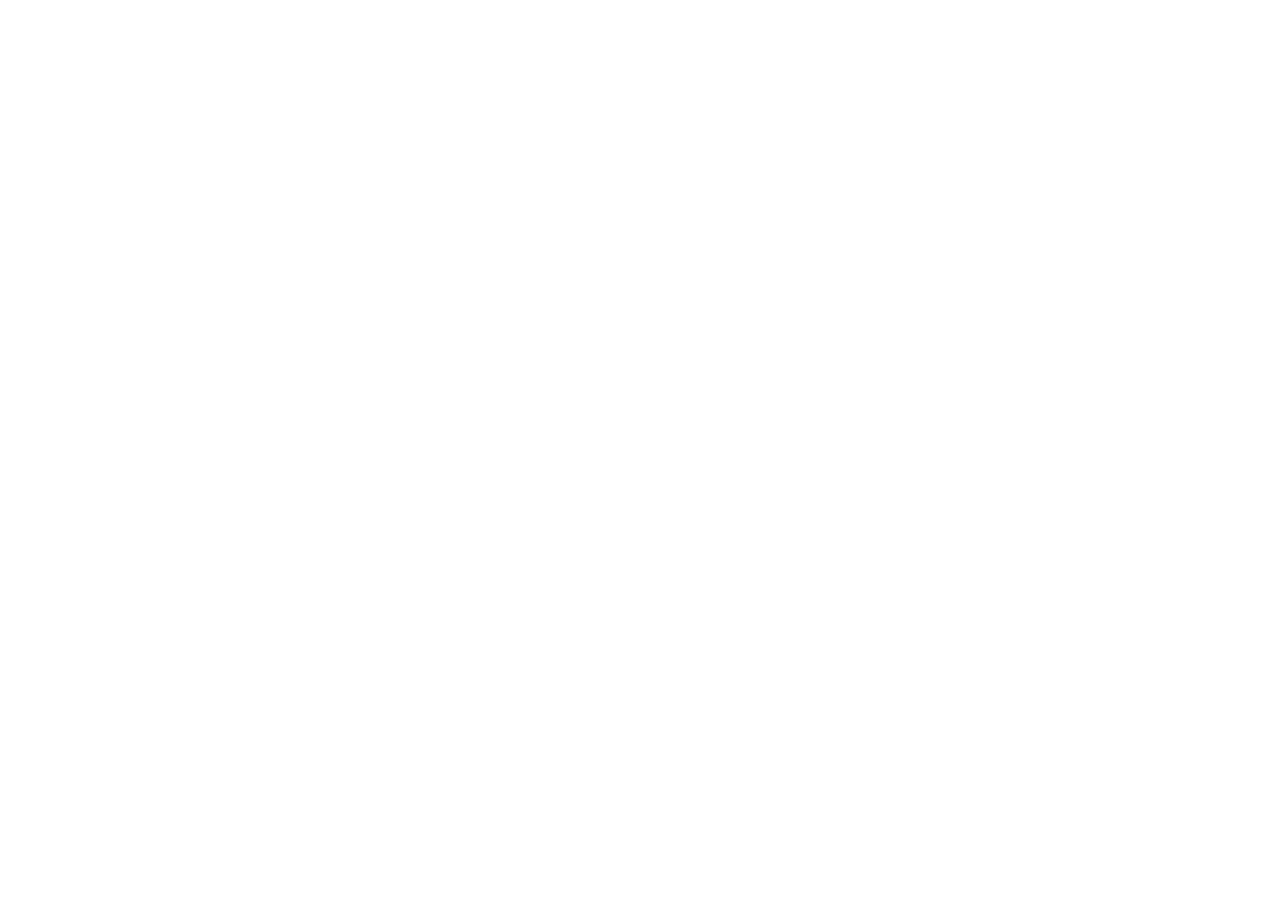
==== index.html @ 2ef1bab8 "refactor: added html, css file and assets folder Fri, Sep 15, 2023  1:22:46 PM" ====
<!DOCTYPE html>
<html lang="en">
<head>
  <meta charset="UTF-8">
  <meta name="viewport" content="width=device-width, initial-scale=1.0">
  <title>CSS meme-slider</title>
  <link rel="stylesheet" href="style.css">
</head>
<body>
  
</body>
</html>
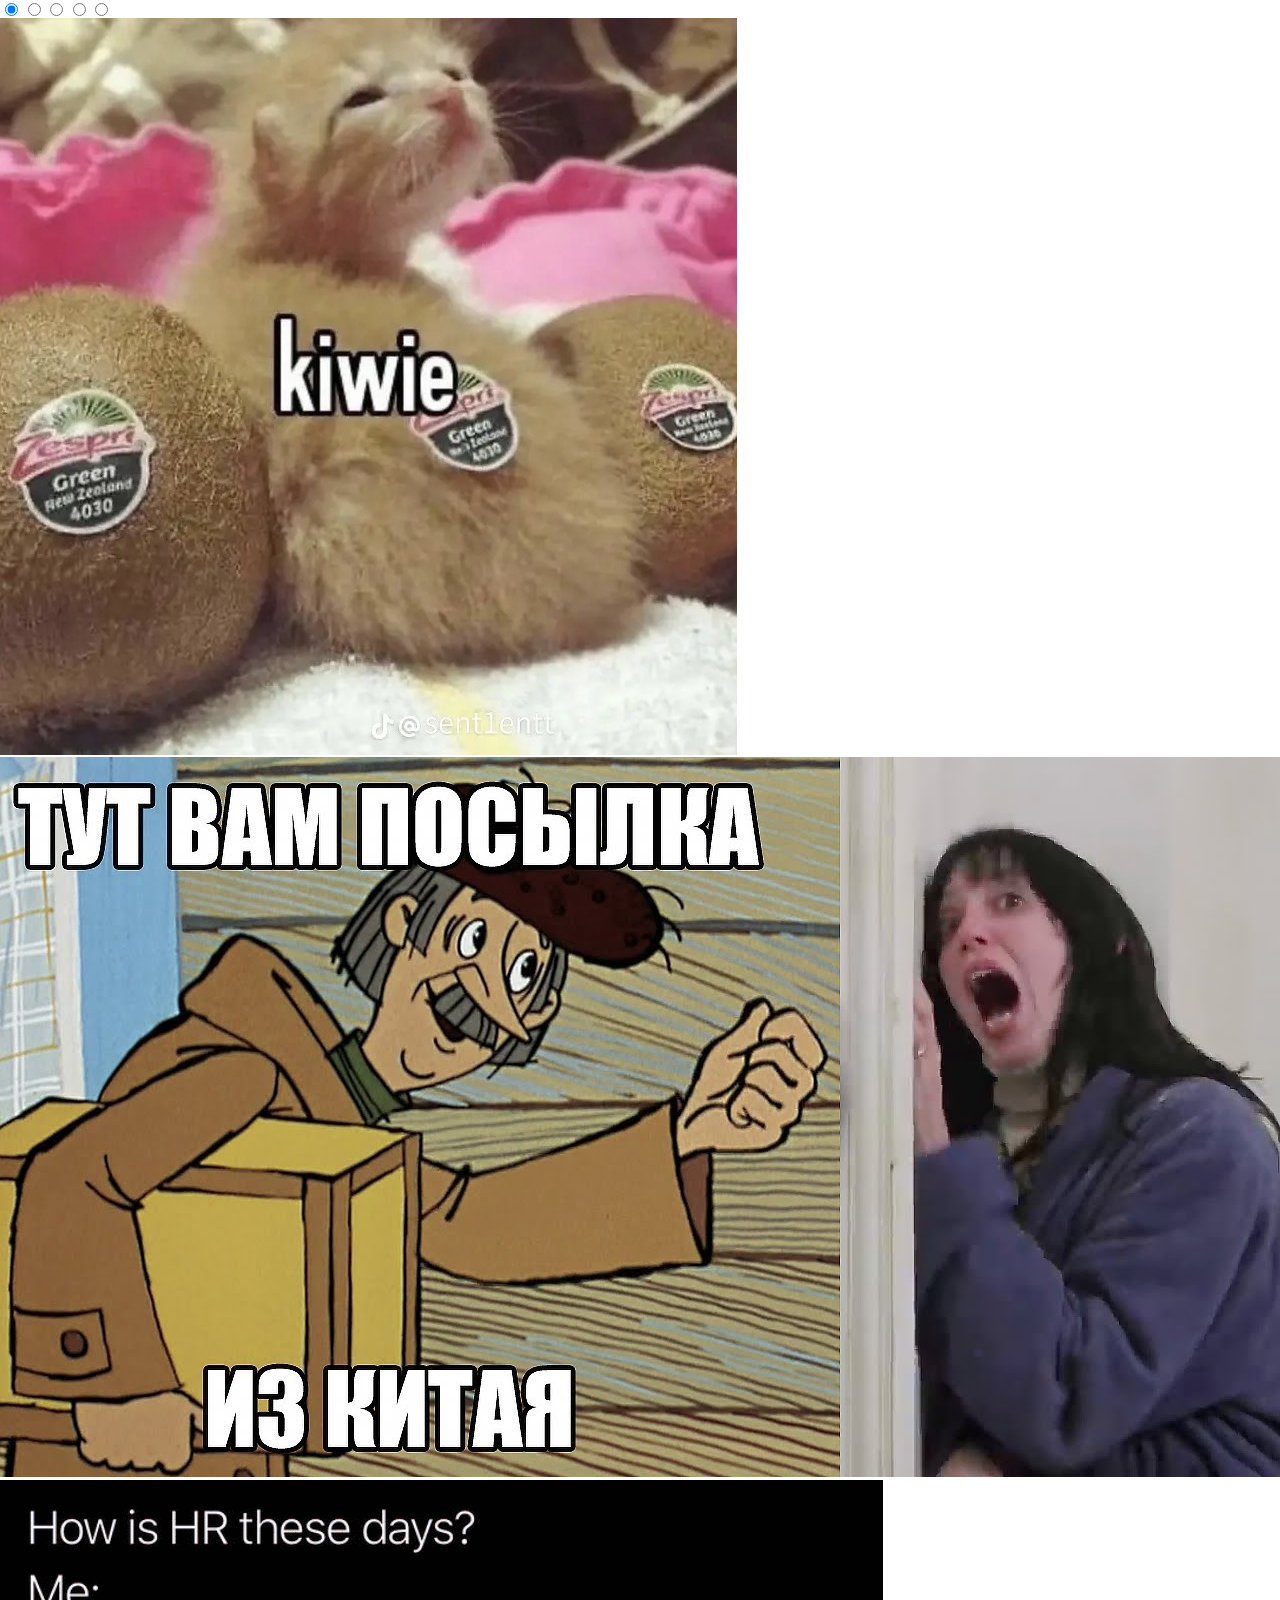
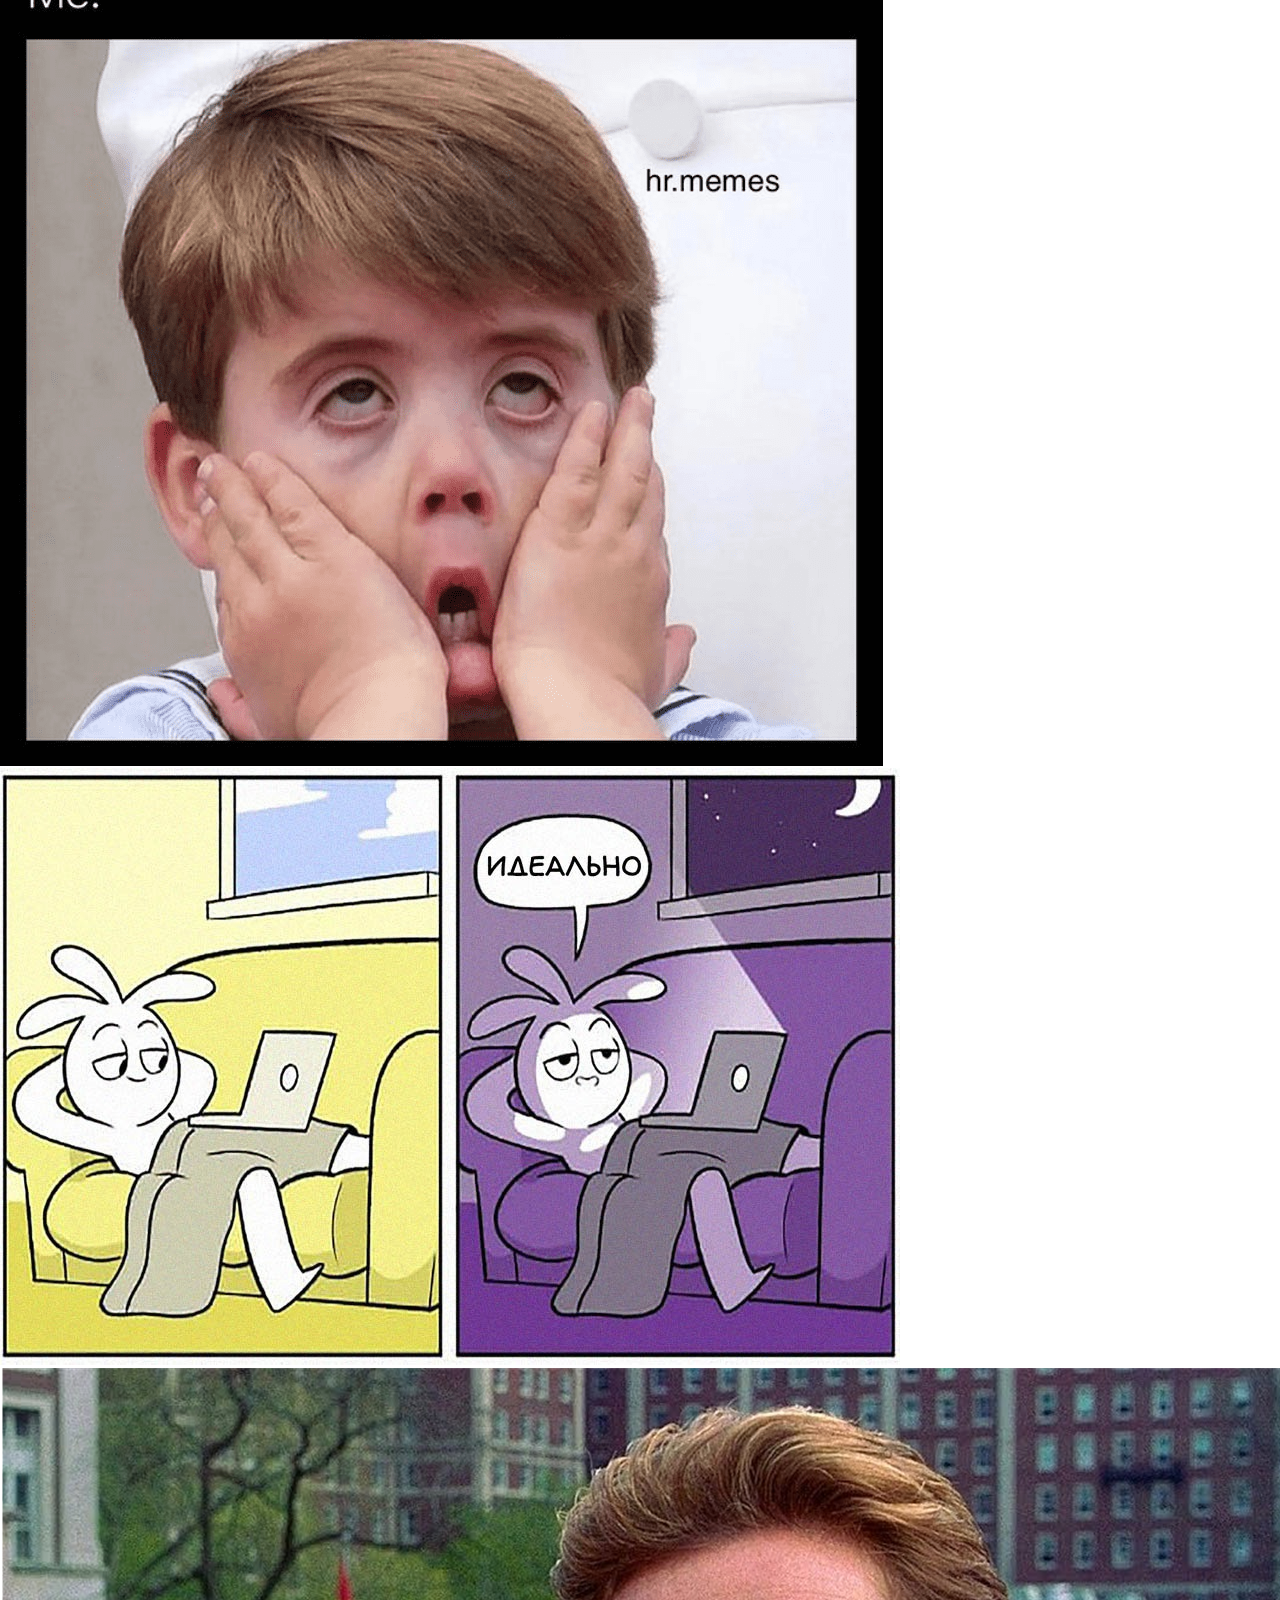
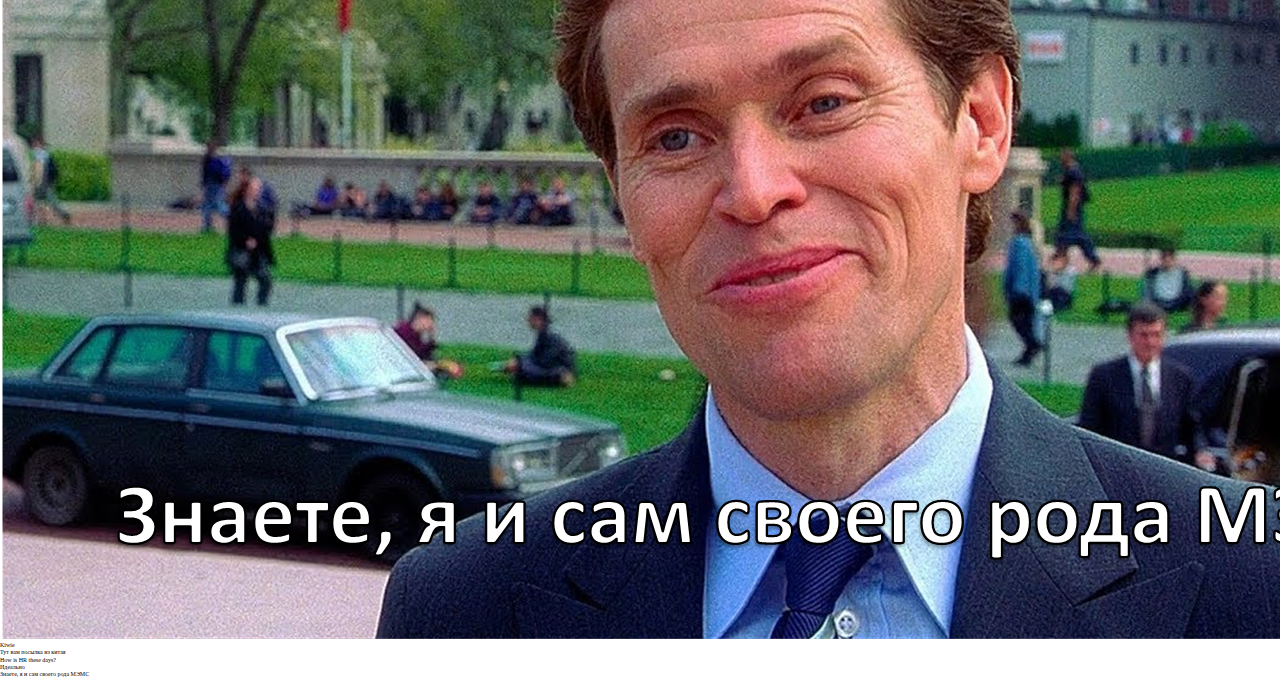
==== commit 037f6642: "feat: added html layout Sat, Sep 16, 2023 10:38:25 PM" ====
--- a/index.html
+++ b/index.html
@@ -3,10 +3,69 @@
 <head>
   <meta charset="UTF-8">
   <meta name="viewport" content="width=device-width, initial-scale=1.0">
+  <link rel="preconnect" href="https://fonts.googleapis.com">
+  <link href="https://fonts.googleapis.com/css2?family=Forum&family=Inter:wght@400;700&family=Roboto&display=swap" rel="stylesheet">
   <title>CSS meme-slider</title>
-  <link rel="stylesheet" href="style.css">
+  <link rel="stylesheet" href="css/normalize.css">
+  <link rel="stylesheet" href="css/style.css">
 </head>
 <body>
-  
+  <div class="block-wrap-slider">
+    <div class="slider">
+       <input type="radio" id="rs1" class="hidden-radio" name="control" checked="checked">
+       <input type="radio" id="rs2" class="hidden-radio" name="control">
+       <input type="radio" id="rs3" class="hidden-radio" name="control">
+       <input type="radio" id="rs4" class="hidden-radio" name="control">
+       <input type="radio" id="rs5" class="hidden-radio" name="control">
+       
+       <div class="tape-images">
+          <div class="box-image rs1">
+             <img src="assets/images/meme1.jpg" class="slider-image" alt="meme">
+          </div>
+          <div class="box-image">
+             <img src="assets/images/meme2.jpg" class="slider-image" alt="meme">
+          </div>
+          <div class="box-image">
+             <img src="assets/images/meme3.png" class="slider-image" alt="meme">
+          </div>
+          <div class="box-image">
+             <img src="assets/images/meme4.jpg" class="slider-image" alt="meme">
+          </div>
+          <div class="box-image">
+             <img src="assets/images/meme5.png" class="slider-image" alt="meme">
+          </div>
+       </div>
+
+       <div class="wrapper-block-control">
+          <div class="text-visible-window">
+             <ul class="text-tape">
+                <li class="text rs2">Kiwie</li>
+                <li class="text">Тут вам посылка из китая</li>
+                <li class="text">How is HR these days?</li>
+                <li class="text">Идеально</li>
+                <li class="text">Знаете, я и сам своего рода МЭМС</li>
+             </ul>
+          </div>
+          
+          <div class="slider__block-nav nav">
+            <label class="nav__btn-field btn1" for="rs1">
+              <div class="nav__button"></div>
+            </label>
+            <label class="nav__btn-field btn2" for="rs2">
+              <div class="nav__button"></div>
+            </label>
+            <label class="nav__btn-field btn3" for="rs3">
+              <div class="nav__button"></div>
+            </label>
+            <label class="nav__btn-field btn4" for="rs4">
+              <div class="nav__button"></div>
+            </label>
+            <label class="nav__btn-field btn5" for="rs5">
+              <div class="nav__button"></div>
+            </label>
+          </div>
+       </div>
+    </div>
+  </div>
 </body>
 </html>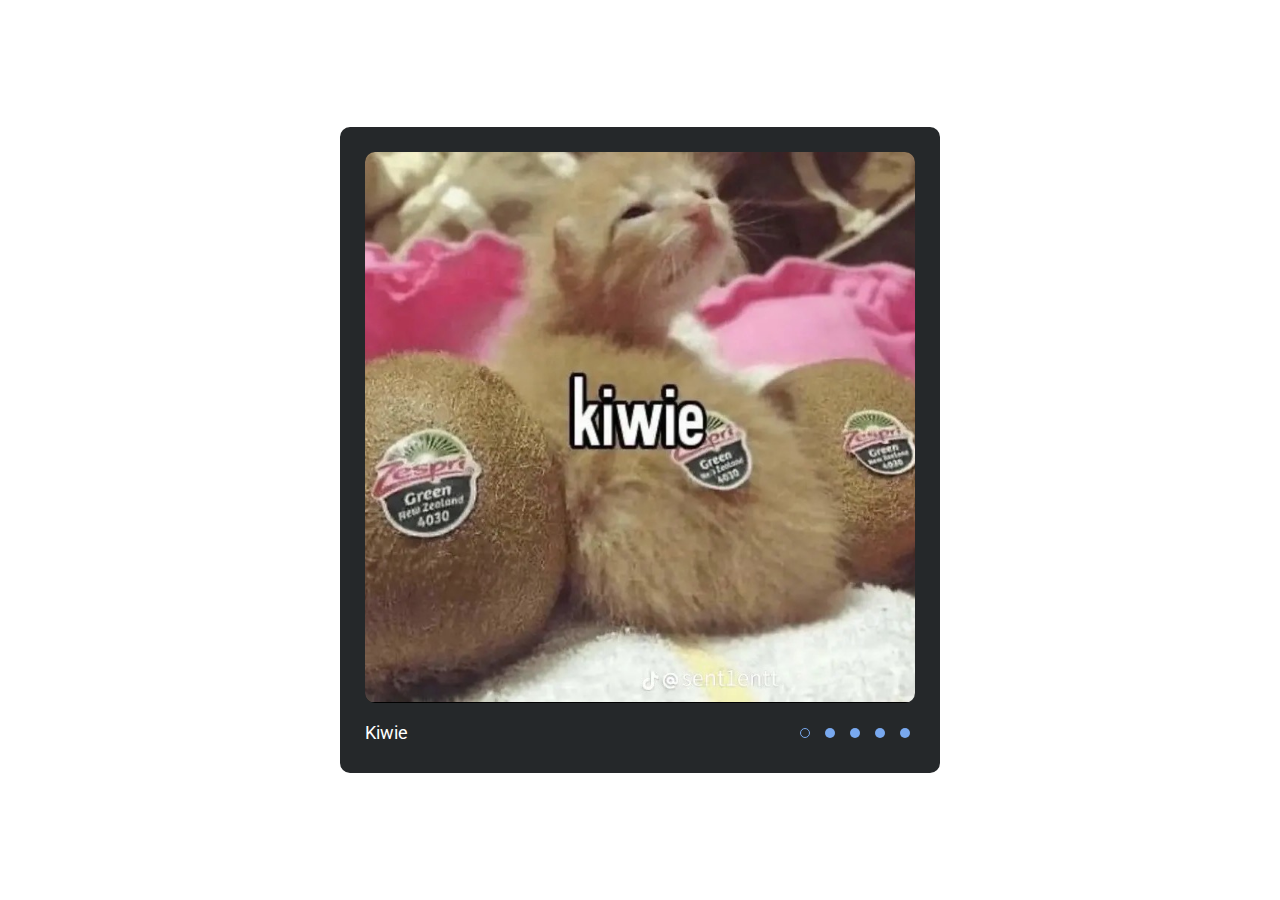
==== commit a2f546ba: "feat: added media querys Sun, Sep 17, 2023  9:42:51 AM" ====
--- a/index.html
+++ b/index.html
@@ -43,7 +43,7 @@
                 <li class="text">Тут вам посылка из китая</li>
                 <li class="text">How is HR these days?</li>
                 <li class="text">Идеально</li>
-                <li class="text">Знаете, я и сам своего рода МЭМС</li>
+                <li class="text">Я и сам своего рода МЭМС</li>
              </ul>
           </div>
           
--- a/css/style.css
+++ b/css/style.css
@@ -0,0 +1,176 @@
+.block-wrap-slider {
+  display: flex;
+  justify-content: center;
+  align-items: center;
+  height: 100vh;
+  padding: 2rem;
+}
+
+.slider {
+  max-width: 60rem;
+  height: auto;
+  background: #25282A;
+  border-top: 2.5rem solid #25282A;
+  border-left: 2.5rem solid #25282A;
+  border-right: 2.5rem solid #25282A;
+  border-bottom: 3rem solid #25282A;
+  border-radius: 1rem;
+  overflow: hidden;
+}
+
+.hidden-radio {
+  display: none;
+}
+
+.tape-images {
+  display: flex;
+  width: 500%;
+  height: 100%;
+  border-radius: 1rem;
+}
+
+.box-image {
+  display: flex;
+  justify-content: center;
+  align-items: center;
+  width: 20%;
+  height: auto;
+  background: #010101;
+  border-radius: 1rem;
+  transition: .3s;
+  overflow: hidden;
+}
+
+.slider-image {
+  max-width: 100%;
+  height: auto;
+}
+
+.wrapper-block-control {
+  display: flex;
+  justify-content: space-between;
+  align-items: center;
+  margin-top: 2rem;
+}
+
+.text-visible-window {
+  max-width: 50%;
+  height: auto;
+  overflow: hidden;
+  /* outline: 1px solid red; */
+}
+
+.text-tape {
+  width: 500%;
+  height: 100%;
+  display: flex;
+}
+
+.text {
+  display: block;
+  width: 20%;
+  font: 400 1.8rem/1.8rem 'Roboto';
+  color: #fff;
+  transition: .2s;
+}
+
+.slider__block-nav {
+  display: flex;
+  gap: 0 0.5rem;
+}
+
+.nav__btn-field {
+  display: flex;
+  align-items: center;
+  justify-content: center;
+  width: 2rem;
+  height: 2rem;
+  border-radius: 50%;
+  cursor: pointer;
+}
+
+.nav__button {
+  width: 1rem;
+  height: 1rem;
+  background: #79A9EF;
+  border-radius: 50%;
+  transition: .2s;
+}
+
+.nav__btn-field:hover .nav__button {
+  background-color: #FFF;
+}
+
+#rs1:checked ~ .tape-images .rs1,
+#rs1:checked ~ .wrapper-block-control .text-visible-window .text-tape .rs2 {
+  margin-left: 0;
+}
+
+#rs2:checked ~ .tape-images .rs1,
+#rs2:checked ~ .wrapper-block-control .text-visible-window .text-tape .rs2 {
+  margin-left: -20%;
+}
+
+#rs3:checked ~ .tape-images .rs1,
+#rs3:checked ~ .wrapper-block-control .text-visible-window .text-tape .rs2 {
+  margin-left: -40%;
+}
+
+#rs4:checked ~ .tape-images .rs1,
+#rs4:checked ~ .wrapper-block-control .text-visible-window .text-tape .rs2 {
+  margin-left: -60%;
+}
+
+#rs5:checked ~ .tape-images .rs1,
+#rs5:checked ~ .wrapper-block-control .text-visible-window .text-tape .rs2 {
+  margin-left: -80%;
+}
+
+#rs1:checked ~ .wrapper-block-control .slider__block-nav .btn1 .nav__button,
+#rs2:checked ~ .wrapper-block-control .slider__block-nav .btn2 .nav__button,
+#rs3:checked ~ .wrapper-block-control .slider__block-nav .btn3 .nav__button,
+#rs4:checked ~ .wrapper-block-control .slider__block-nav .btn4 .nav__button,
+#rs5:checked ~ .wrapper-block-control .slider__block-nav .btn5 .nav__button {
+  background: transparent;
+  border: 0.1rem solid #79A9EF;
+}
+
+#rs1:checked ~ .wrapper-block-control .slider__block-nav .nav__btn-field:hover .nav__button,
+#rs2:checked ~ .wrapper-block-control .slider__block-nav .nav__btn-field:hover .nav__button,
+#rs3:checked ~ .wrapper-block-control .slider__block-nav .nav__btn-field:hover .nav__button,
+#rs4:checked ~ .wrapper-block-control .slider__block-nav .nav__btn-field:hover .nav__button,
+#rs5:checked ~ .wrapper-block-control .slider__block-nav .nav__btn-field:hover .nav__button {
+  border-color: #FFF;
+}
+
+#rs1:active ~ .wrapper-block-control .slider__block-nav .nav__btn-field:hover .nav__button,
+#rs2:active ~ .wrapper-block-control .slider__block-nav .nav__btn-field:hover .nav__button,
+#rs3:active ~ .wrapper-block-control .slider__block-nav .nav__btn-field:hover .nav__button,
+#rs4:active ~ .wrapper-block-control .slider__block-nav .nav__btn-field:hover .nav__button,
+#rs5:active ~ .wrapper-block-control .slider__block-nav .nav__btn-field:hover .nav__button {
+  background: #D8D7D7;
+  border: 0.1rem solid #79A9EF;
+}
+
+@media (max-width: 600px) {
+  .wrapper-block-control {
+    flex-direction: column-reverse;
+    gap: 2rem 0;
+  }
+
+  .text-visible-window {
+    justify-content: flex-start;
+    max-width: 100%;
+  }
+  
+  .text {
+    font: 400 1.6rem/1.6rem 'Roboto';
+  }
+}
+
+@media (max-width: 480px) {
+  .text {
+    font: 400 1.4rem/1.4rem 'Roboto';
+    text-align: center;
+  }
+}